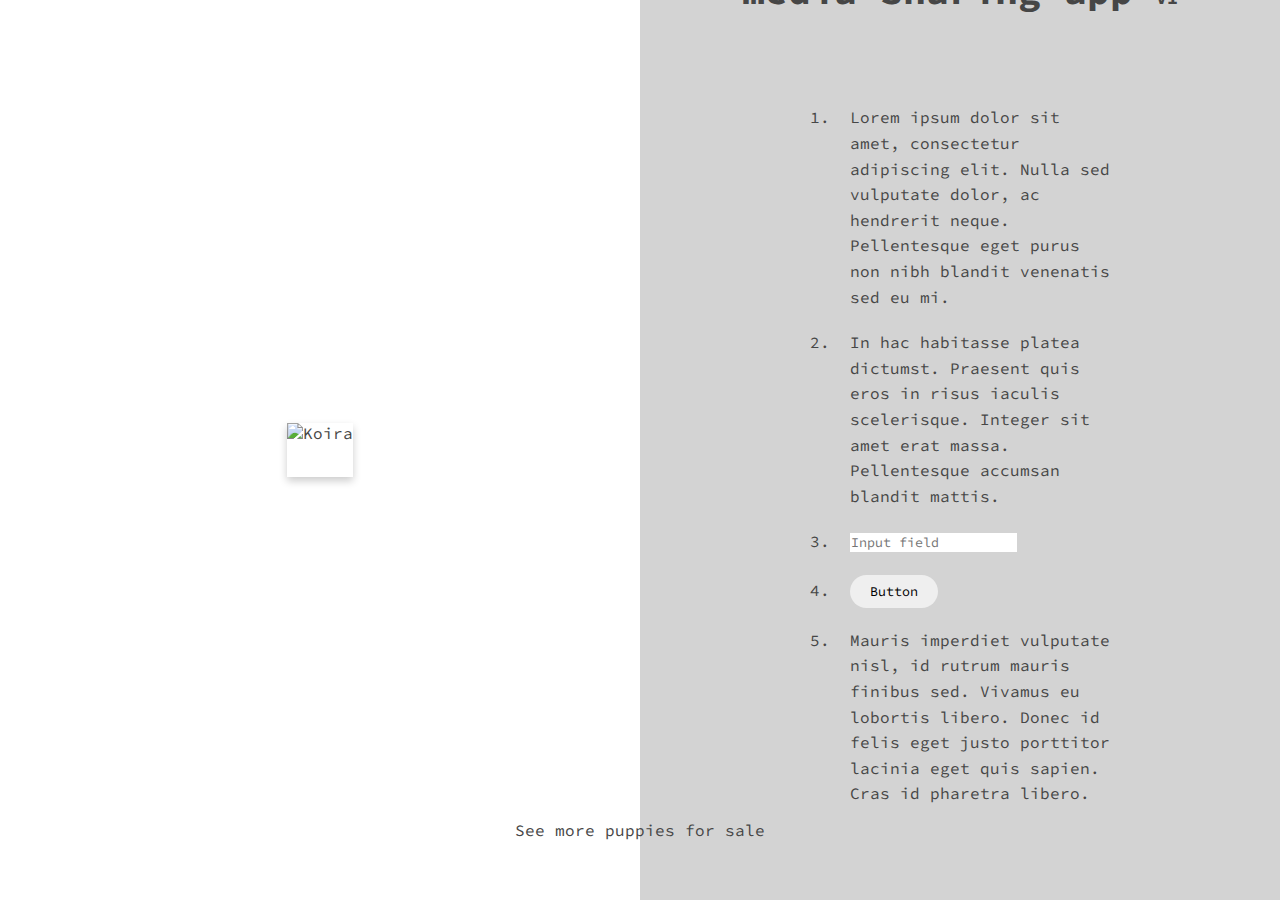
==== Asemointi1/index.html @ a11e7286 "asemointi1 done" ====
<!DOCTYPE html>
<html lang="en">
<head>
    <meta charset="UTF-8">
    <title>Asemointi tehtävä 1</title>
    <link rel="stylesheet"
          href="https://fonts.googleapis.com/css?family=Source+Code+Pro">
    <link rel="stylesheet" href="style.css">
</head>
<body>

<main>
    <section class="column" id="left">
        <article class="card">
            <img src="https://placedog.net/440/440" alt="Koira">
            <div class="caption">
                <ion-icon name="heart" style="color:red;"></ion-icon>
            </div>
        </article>
    </section>

    <section class="column" id="right">

        <h1>media sharing app <small style="font-size:18px;">V1</small></h1>
        <aside class="info">
            <ol>
                <li>Lorem ipsum dolor sit amet, consectetur adipiscing elit. Nulla sed vulputate dolor, ac hendrerit
                    neque.
                    Pellentesque eget purus non nibh blandit venenatis sed eu mi.
                </li>
                <li>In hac habitasse platea dictumst. Praesent quis eros in risus iaculis scelerisque. Integer sit amet
                    erat massa. Pellentesque accumsan blandit mattis.
                </li>
                <li>
                    <input type="search" placeholder="Input field">
                </li>
                <li>
                    <button type="button">Button</button>
                </li>
                <li>Mauris imperdiet vulputate nisl, id rutrum mauris finibus sed. Vivamus eu lobortis libero. Donec id
                    felis eget justo porttitor lacinia eget quis sapien. Cras id pharetra libero.
                </li>
            </ol>
        </aside>
    </section>
    <div id="seemore">
        <p>See more puppies for sale</p>
        <ion-icon name="chevron-down-outline" style="font-size:24px;"></ion-icon>
    </div>
</main>


<script src="https://unpkg.com/ionicons@5.1.2/dist/ionicons.js"></script>
</body>
</html>
---- Asemointi1/style.css ----
body {
    margin: 0;
    padding: 0;
    font-family: "Source Code Pro";
    box-sizing: border-box;
    color: #464646;
}

main {
    width: auto;
    height: 100vh;
    position: relative;
}

#seemore {
    height: 60px;
    width: 300px;
    position: absolute;
    bottom: 4%;
    left: 50%;
    transform: translateX(-50%);
    z-index: 100;
    text-align: center;
}

.column {
    min-height: 100vh;
    width: 50%;
    float: left;
    box-sizing: border-box;
    display: flex;
    justify-content: center;
    align-items: center;
}

#right {
    background-color: lightgrey;
    flex-direction: column;
}

#left {
    background-color: white;
}

.card {
    box-shadow: 0 4px 8px 0 rgba(0,0,0,0.2);
    transition: 0.3s;
    padding-bottom: 30px;
}

.caption {
    padding: 2px 16px;
}

h1 {
    font-size: 38px;
    text-align: center;
    padding: 0 0 40px 0;
    margin-top: -100px;
}

.info {
    width: 50%;
}

li {
    padding: 10px;
    line-height: 1.6;
}

input {
    border: none;
    outline: none;
    padding: 1px;
    font-family: inherit;
}

button {
    border-radius: 50px;
    border: none;
    padding: 8px 20px;
    font-family: inherit;
}

button:hover {
    background-color: lightblue;
}
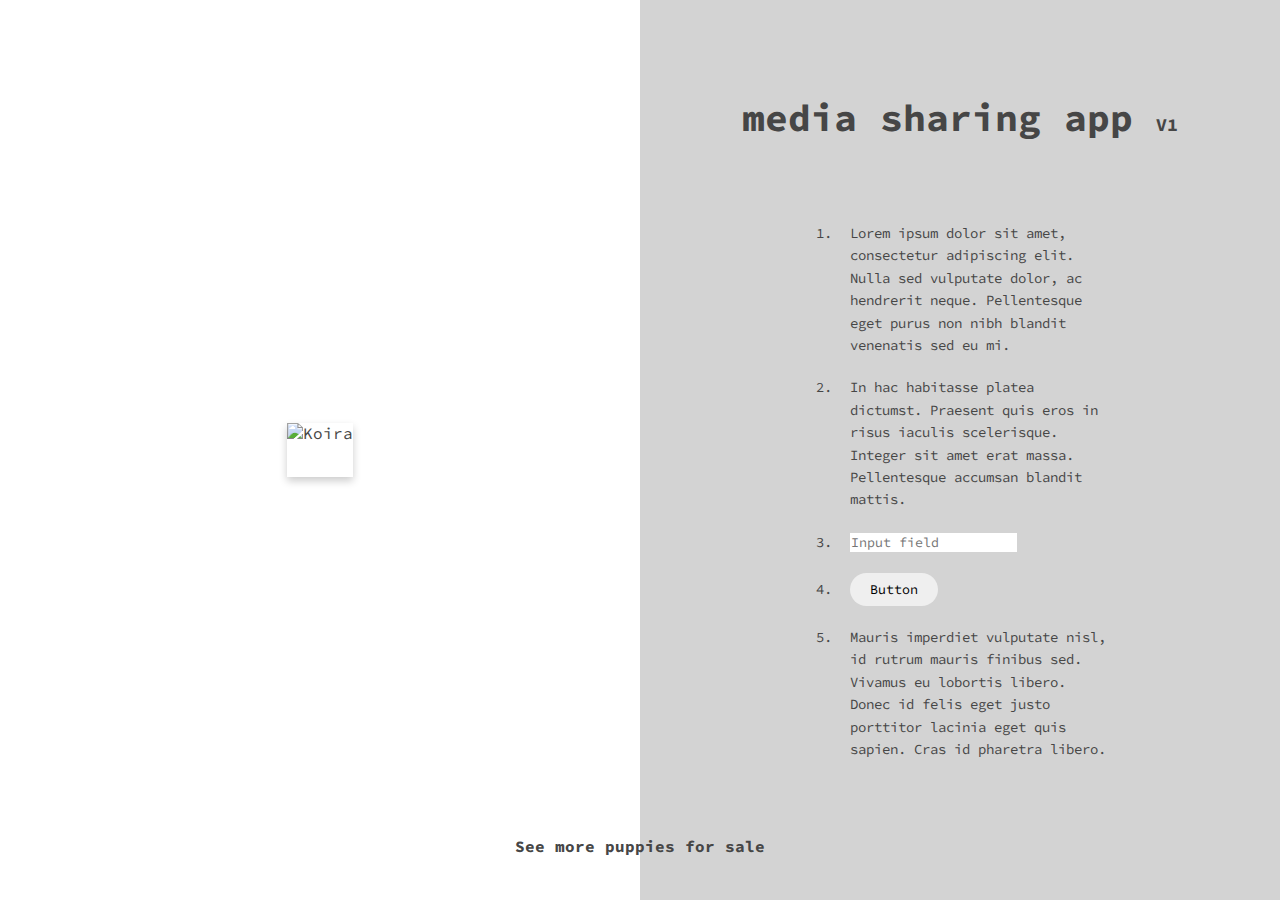
==== commit b4eb0faf: "asemointi1 final" ====
--- a/Asemointi1/index.html
+++ b/Asemointi1/index.html
@@ -12,7 +12,7 @@
 <main>
     <section class="column" id="left">
         <article class="card">
-            <img src="https://placedog.net/440/440" alt="Koira">
+            <img src="https://placedog.net/400/400" alt="Koira">
             <div class="caption">
                 <ion-icon name="heart" style="color:red;"></ion-icon>
             </div>
--- a/Asemointi1/style.css
+++ b/Asemointi1/style.css
@@ -16,11 +16,16 @@
     height: 60px;
     width: 300px;
     position: absolute;
-    bottom: 4%;
+    bottom: 1%;
     left: 50%;
     transform: translateX(-50%);
     z-index: 100;
     text-align: center;
+    font-weight: bold;
+}
+
+#seemore p {
+    margin: 5px;
 }
 
 .column {
@@ -55,8 +60,8 @@
 h1 {
     font-size: 38px;
     text-align: center;
-    padding: 0 0 40px 0;
-    margin-top: -100px;
+    padding: 0 0 30px 0;
+    margin-top: -20px;
 }
 
 .info {
@@ -66,6 +71,7 @@
 li {
     padding: 10px;
     line-height: 1.6;
+    font-size: 14px;
 }
 
 input {
